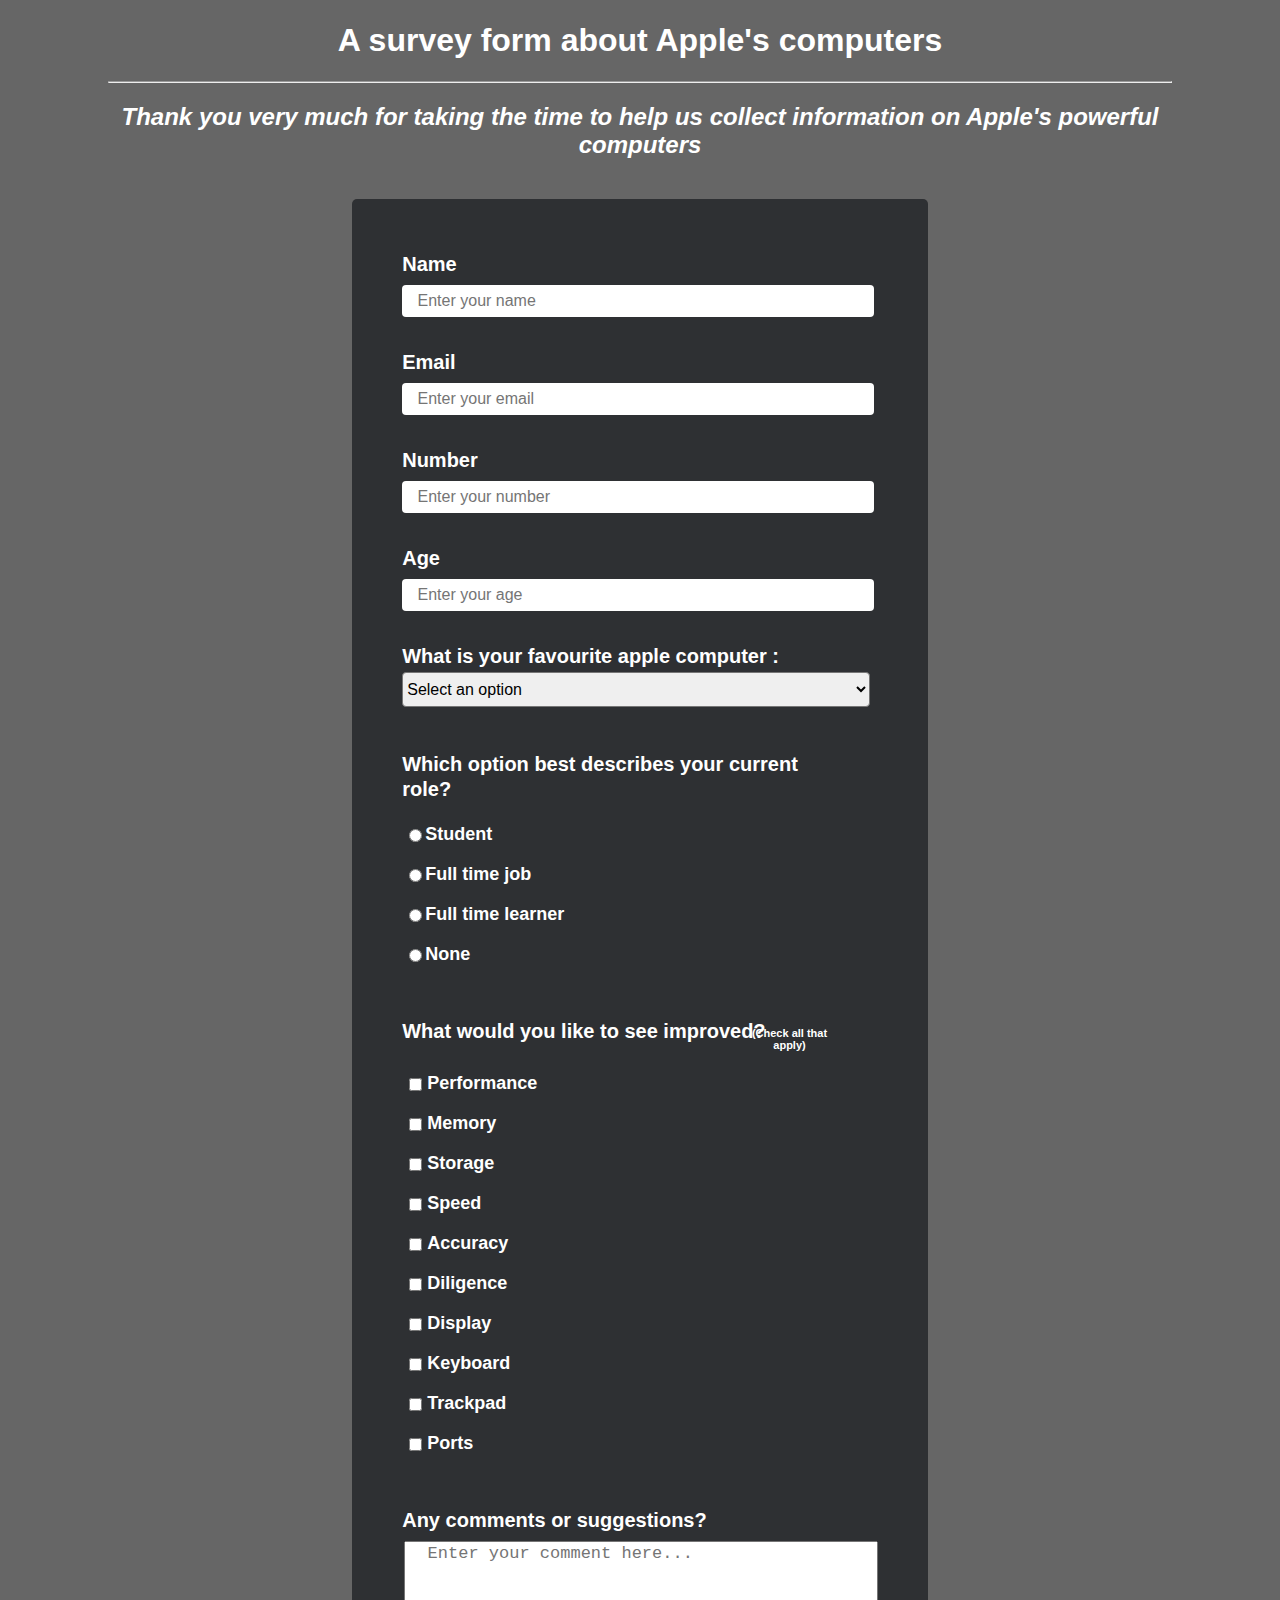
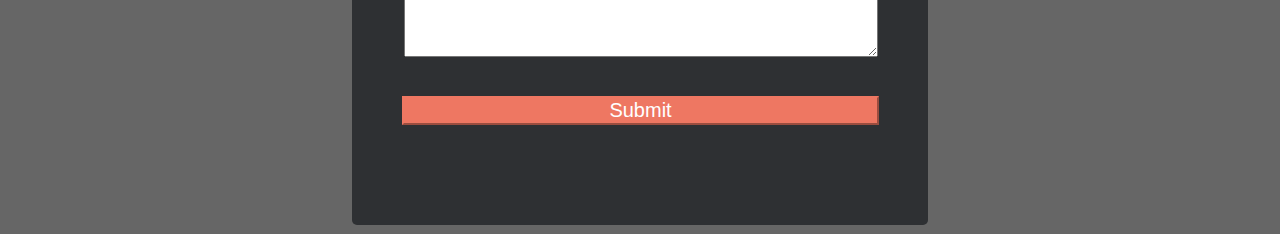
==== index.html @ fa381732 "change the name of the html file" ====
<!DOCTYPE html>
<html>

<head>
    <meta charset="utf-8">
    <title>A survey form about Apple's computers</title>
    <link href="survey.css" rel="stylesheet">

</head>

<body id="main">
    <h1 id="title">A survey form about Apple's computers </h1>
    <hr>
    <h2 id="bc"><em>Thank you very much for taking the time to help us collect information on Apple's powerful computers </em></h2>

    <form id="survey-form">

        <p class="description" id="name-label"><strong>Name</strong></p>
        <input type="text" id="name" class="input-box" name: "enter your name" placeholder="   Enter your name" required>

        <p class="description" id="email-label"><strong>Email</strong></p><input type="email" class="input-box" id="email" placeholder="   Enter your email" min="example@gmail.com" required>

        <p class="description" id="number-label"><strong>Number</strong></p><input type="number" class="input-box" id="number" placeholder="   Enter your number">

        <p class="description" id="age-label"><strong>Age</strong></p><input type="number" class="input-box" id="age" placeholder="   Enter your age" min="5" max="99">

        <p class="description" for="notebooks"><strong>What is your favourite apple computer :</strong></p>

        <select name="apple computers" id="apple-computers" class="input-selection" placeholder="    Select an option">
  <option>Select an option</option>  
  <option value="MacBook Air">MacBook Air</option>
  <option value="MacBook Pro">MacBook Pro</option>
  <option value="Imac">iMac</option>
  <option value="Mac Pro">Mac Pro</option>
  <option value="Mac mini">Mac mini</option>  
</select>


        <p class="role"><strong>Which option best describes your current role?</strong></p>
        <div class="radio">
            <label for="Student"><input id="Student" type="radio" name="current role" value="Student">
     <strong>Student</strong></label><br>

            <label for="Full time learner"><input id="Full time learner" type="radio" name="current role" value="Full time job"><strong>Full time job</strong></label><br>

            <label for="three"><input id="three" type="radio" name="items" value="Full time learner"><strong>Full time learner</strong></label><br>

            <label for="none"><input id="none" type="radio" name="current role" value="none"><strong>None</strong></label><br>
        </div>

        <p class="description"><strong>What would you like to see improved?</p><p id="SM">(Check all that apply)</p>
   <div  class="checkbox">  
  <label for="Performance"><input id="Performance" type="checkbox" name="improvements" class="check-input" value="Performance"><strong>Performance</strong></label><br>
            <label for="Memory"><input id="Memory" type="checkbox" name="improvements"  class="check-input" value="Memory"><strong>Memory</strong></label><br>
            <label for="Storage"><input id="Storage" type="checkbox" name="improvements"  class="check-input" value="Storage"><strong>Storage</strong></label><br>
            <label for="Speed"><input id="Speed" type="checkbox" name="improvements" class="check-input" value="Speed"><strong>Speed</strong></label><br>
            <label for="Accuracy"><input id="Accuracy" type="checkbox" name="improvements"  class="check-input" value="Accuracy"><strong>Accuracy</strong></label><br>
            <label for="Diligence"><input id="Diligence" type="checkbox" name="improvements" class="check-input" value="Diligence"><strong>Diligence</strong></label><br>
            <label for="Display"><input id="Display" type="checkbox" name="improvements" value="three" class="check-input" value="Display"><strong>Display</strong></label><br>
            <label for="Keyboard"><input id="Keyboard" type="checkbox" name="improvements"  class="check-input" value="Keyboard"><strong>Keyboard</strong></label><br>
            <label for="Trackpad"><input id="Trackpad" type="checkbox" name="improvements"  class="check-input" value="Trackpad"><strong>Trackpad</strong></label><br>
            <label for="Ports"><input id="Ports" type="checkbox" name="improvements" class="check-input" value="Ports"><strong>Ports</strong></label><br>
            </div>

            <p class="description">Any comments or suggestions?</p>

            <textarea class="comment-section" name="comment" form="usrform" placeholder="  Enter your comment here..."></textarea>


            <input type="submit" value="Submit" id="submit">

    </form>
</body>

</html>
---- survey.css ----
html {
    margin: auto;
    background-color: #666666;
    text-align: center;
    color: white;
    padding: 1px 100px 1px 100px;
    font-family: helvetica;
}

#title {}

#survey-form {
    text-family: helvetica-bold;
    position: sticky;
    margin: auto;
    margin-top: 40px;
    height: auto;
    width: 40%;
    background-color: #2e3033;
    border: 0px solid #73AD21;
    border-color: black;
    border-radius: 5px;
    padding: 20px 100px 100px 50px;
}

.description {
    line-height: 5%;
    text-align: left;
    font-size: 20px;
    margin-top: 45px;
}

.role {
    line-height: 25px;
    text-align: left;
    font-size: 20px;
    margin-top: 45px;
}

.input-box {
    width: 110%;
    height: 30px;
    font-size: 16px;
    border: 0px;
    border-radius: 4px;
    margin-top: 0px;
}

.input-selection {
    width: 110%;
    height: 35px;
    font-size: 16px;
    border-radius: 4px;
    margin-top: -5px;
    margin-left: 0px;
}

.radio {
    display: flex;
    flex-direction: column;
    align-items: initial;
    margin-right: 20px;
    margin-top: 20px;
    padding: 2px;
    line-height: 20px;
}

label {
    font-weight: 20px;
    font-size: 18px;
    display: inline-flex;
}

.checkbox {
    display: flex;
    flex-direction: column;
    align-items: initial;
    margin-top: 20px;
    padding: 2px;
    line-height: 20px;
}

.check-input {
    width: 23px;
    height: 13px;
    padding: 0;
    margin: 0;
    vertical-align: bottom;
    position: relative;
    top: 5px;
    overflow: hidden;
}

#SM {
    font-size: 11px;
    margin-left: 349px;
    margin-top: -25px;
}

.comment-section {
    font-size: 17px;
    text-align: left;
    color: grey;
    width: 110%;
    height: 110px;
    margin-left: 2px;
}

#submit {
    border-color: #ee7762;
    background-color: #ee7762;
    color: white;
    font-size: 20px;
    margin-top: 35px;
    width: 112%;
    margin-buttom: 0px;
}
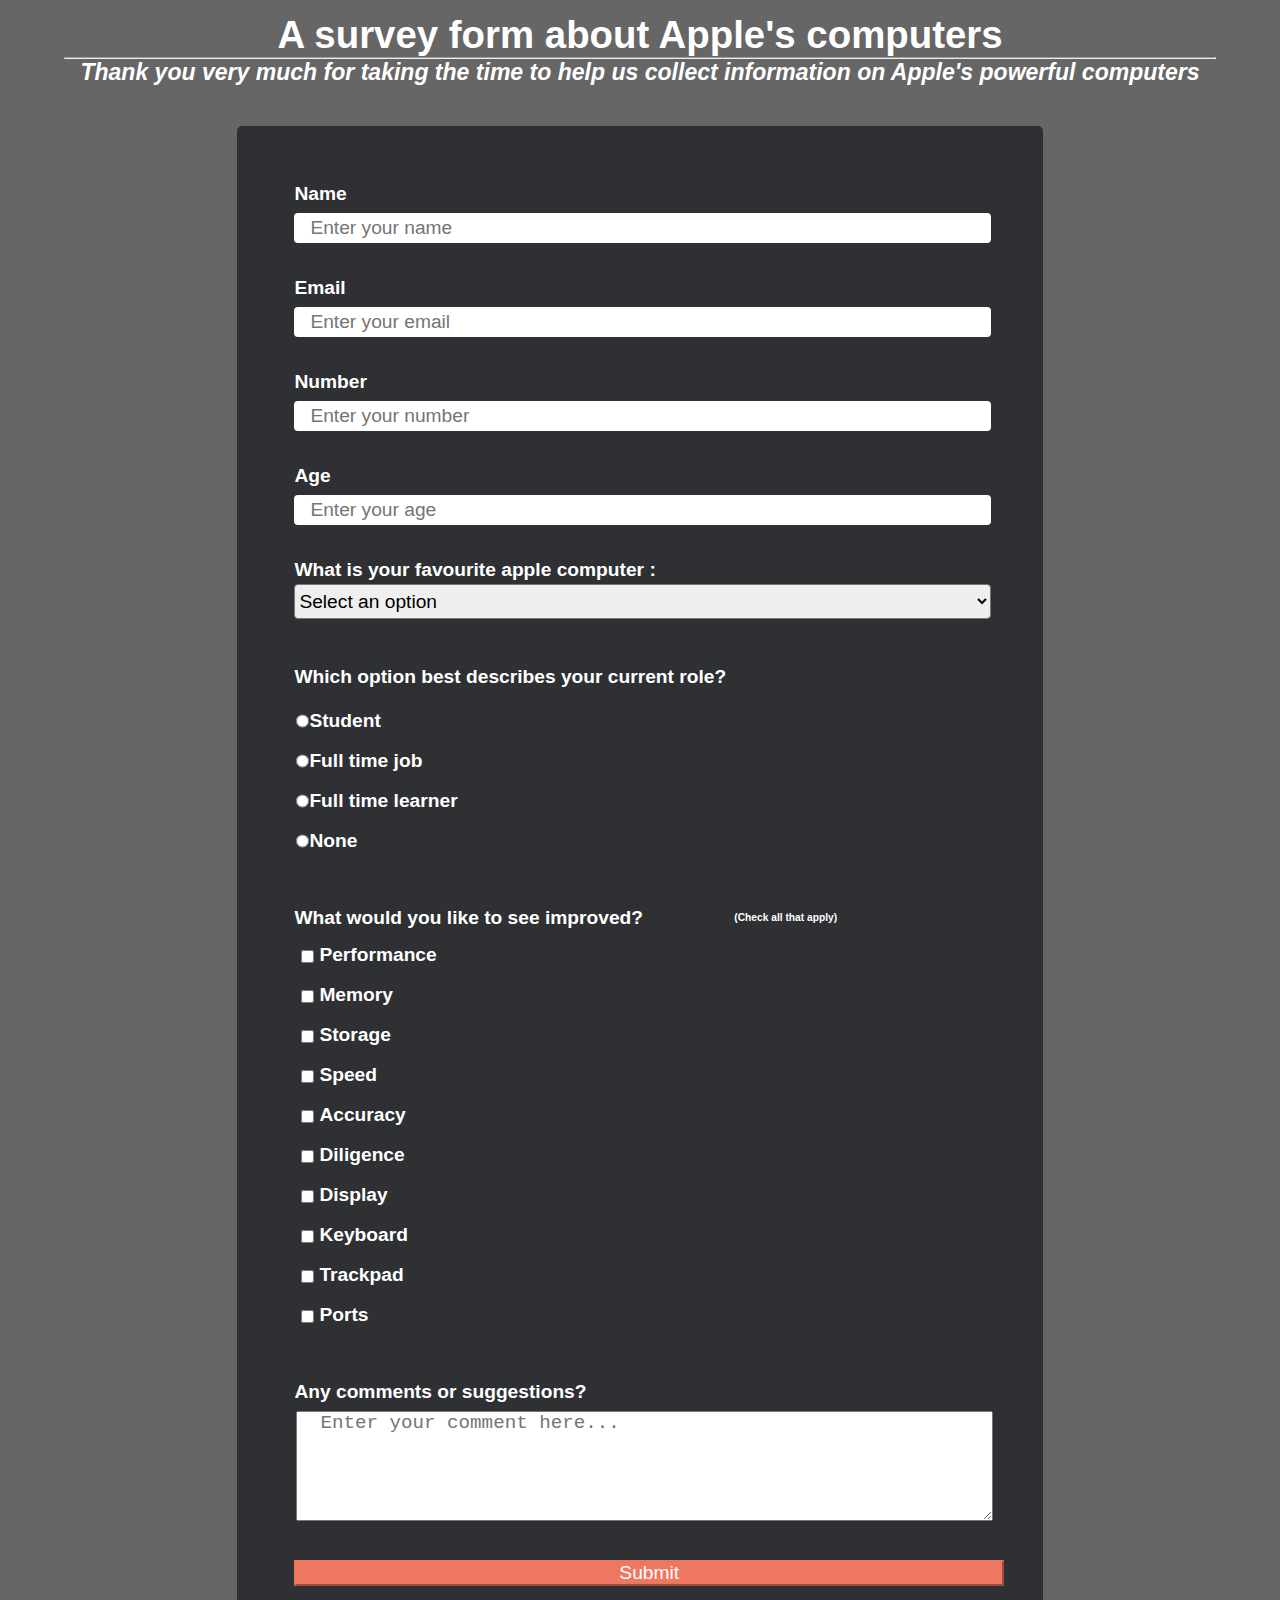
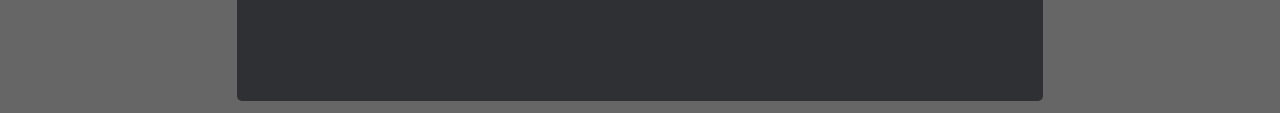
==== commit 096ebe51: "improved look" ====
--- a/index.html
+++ b/index.html
@@ -9,66 +9,75 @@
 </head>
 
 <body id="main">
-    <h1 id="title">A survey form about Apple's computers </h1>
+    <h1 id="title">A survey form about Apple's  computers </h1>
     <hr>
     <h2 id="bc"><em>Thank you very much for taking the time to help us collect information on Apple's powerful computers </em></h2>
-
+    
     <form id="survey-form">
-
-        <p class="description" id="name-label"><strong>Name</strong></p>
-        <input type="text" id="name" class="input-box" name: "enter your name" placeholder="   Enter your name" required>
-
-        <p class="description" id="email-label"><strong>Email</strong></p><input type="email" class="input-box" id="email" placeholder="   Enter your email" min="example@gmail.com" required>
-
-        <p class="description" id="number-label"><strong>Number</strong></p><input type="number" class="input-box" id="number" placeholder="   Enter your number">
-
-        <p class="description" id="age-label"><strong>Age</strong></p><input type="number" class="input-box" id="age" placeholder="   Enter your age" min="5" max="99">
-
-        <p class="description" for="notebooks"><strong>What is your favourite apple computer :</strong></p>
-
-        <select name="apple computers" id="apple-computers" class="input-selection" placeholder="    Select an option">
-  <option>Select an option</option>  
-  <option value="MacBook Air">MacBook Air</option>
-  <option value="MacBook Pro">MacBook Pro</option>
-  <option value="Imac">iMac</option>
-  <option value="Mac Pro">Mac Pro</option>
-  <option value="Mac mini">Mac mini</option>  
-</select>
-
-
-        <p class="role"><strong>Which option best describes your current role?</strong></p>
-        <div class="radio">
-            <label for="Student"><input id="Student" type="radio" name="current role" value="Student">
-     <strong>Student</strong></label><br>
-
-            <label for="Full time learner"><input id="Full time learner" type="radio" name="current role" value="Full time job"><strong>Full time job</strong></label><br>
-
-            <label for="three"><input id="three" type="radio" name="items" value="Full time learner"><strong>Full time learner</strong></label><br>
-
+     
+      <p class="description" id="name-label"><strong>Name</strong></p>
+      <br>
+       <input type="text" id="name" class="input-box" name:"enter your name" placeholder="   Enter your name" required>
+      
+      <p class="description" id="email-label"><strong>Email</strong></p>
+      <br>
+      <input type="email" class="input-box" id="email" placeholder="   Enter your email" min="example@gmail.com" required>
+      
+      <p class="description" id="number-label"><strong>Number</strong></p>
+      <br>
+      <input type="number" class="input-box" id="number" placeholder="   Enter your number">
+      
+       <p class="description" id="age-label"><strong>Age</strong></p>
+      <br>
+      <input type="number" class="input-box" id="age" placeholder="   Enter your age" min="5" max="99">
+      
+      <p class="description" for="notebooks"><strong>What is your favourite apple computer :</strong></p>
+    <br>
+    <select name="apple computers" id="apple-computers" class="input-selection">
+      <option>Select an option</option>  
+      <option value="MacBook Air">MacBook Air</option>
+      <option value="MacBook Pro">MacBook Pro</option>
+      <option value="Imac">iMac</option>
+      <option value="Mac Pro">Mac Pro</option>
+      <option value="Mac mini">Mac mini</option>  
+    </select>
+      
+        
+        <p class="role" ><strong>Which option best describes your current role?</strong></p>
+          <div class="radio">    
+        <label for="Student"><input id="Student" type="radio" name="current role" value="Student">
+         <strong>Student</strong></label><br>
+        
+        <label for="Full time learner"><input id="Full time learner" type="radio" name="current role" value="Full time job"><strong>Full time job</strong></label><br>
+        
+        <label for="three"><input id="three" type="radio" name="items" value="Full time learner"><strong>Full time learner</strong></label><br>
+            
             <label for="none"><input id="none" type="radio" name="current role" value="none"><strong>None</strong></label><br>
-        </div>
-
-        <p class="description"><strong>What would you like to see improved?</p><p id="SM">(Check all that apply)</p>
-   <div  class="checkbox">  
-  <label for="Performance"><input id="Performance" type="checkbox" name="improvements" class="check-input" value="Performance"><strong>Performance</strong></label><br>
-            <label for="Memory"><input id="Memory" type="checkbox" name="improvements"  class="check-input" value="Memory"><strong>Memory</strong></label><br>
-            <label for="Storage"><input id="Storage" type="checkbox" name="improvements"  class="check-input" value="Storage"><strong>Storage</strong></label><br>
-            <label for="Speed"><input id="Speed" type="checkbox" name="improvements" class="check-input" value="Speed"><strong>Speed</strong></label><br>
-            <label for="Accuracy"><input id="Accuracy" type="checkbox" name="improvements"  class="check-input" value="Accuracy"><strong>Accuracy</strong></label><br>
-            <label for="Diligence"><input id="Diligence" type="checkbox" name="improvements" class="check-input" value="Diligence"><strong>Diligence</strong></label><br>
-            <label for="Display"><input id="Display" type="checkbox" name="improvements" value="three" class="check-input" value="Display"><strong>Display</strong></label><br>
-            <label for="Keyboard"><input id="Keyboard" type="checkbox" name="improvements"  class="check-input" value="Keyboard"><strong>Keyboard</strong></label><br>
-            <label for="Trackpad"><input id="Trackpad" type="checkbox" name="improvements"  class="check-input" value="Trackpad"><strong>Trackpad</strong></label><br>
-            <label for="Ports"><input id="Ports" type="checkbox" name="improvements" class="check-input" value="Ports"><strong>Ports</strong></label><br>
-            </div>
-
-            <p class="description">Any comments or suggestions?</p>
-
-            <textarea class="comment-section" name="comment" form="usrform" placeholder="  Enter your comment here..."></textarea>
-
-
-            <input type="submit" value="Submit" id="submit">
-
+      </div>
+       
+       <p class="description"><strong>What would you like to see improved?</p>
+      <br>
+         <p id="SM">(Check all that apply)</p>
+       <div  class="checkbox">  
+      <label for="Performance"><input id="Performance" type="checkbox" name="improvements" class="check-input" value="Performance"><strong>Performance</strong></label><br>
+       <label for="Memory"><input id="Memory" type="checkbox" name="improvements"  class="check-input" value="Memory"><strong>Memory</strong></label><br>
+         <label for="Storage"><input id="Storage" type="checkbox" name="improvements"  class="check-input" value="Storage"><strong>Storage</strong></label><br>
+         <label for="Speed"><input id="Speed" type="checkbox" name="improvements" class="check-input" value="Speed"><strong>Speed</strong></label><br>
+         <label for="Accuracy"><input id="Accuracy" type="checkbox" name="improvements"  class="check-input" value="Accuracy"><strong>Accuracy</strong></label><br>
+         <label for="Diligence"><input id="Diligence" type="checkbox" name="improvements" class="check-input" value="Diligence"><strong>Diligence</strong></label><br>
+         <label for="Display"><input id="Display" type="checkbox" name="improvements" value="three" class="check-input" value="Display"><strong>Display</strong></label><br>
+         <label for="Keyboard"><input id="Keyboard" type="checkbox" name="improvements"  class="check-input" value="Keyboard"><strong>Keyboard</strong></label><br>
+         <label for="Trackpad"><input id="Trackpad" type="checkbox" name="improvements"  class="check-input" value="Trackpad"><strong>Trackpad</strong></label><br>
+         <label for="Ports"><input id="Ports" type="checkbox" name="improvements" class="check-input" value="Ports"><strong>Ports</strong></label><br>
+      </div>
+      
+      <p class="description">Any comments or suggestions?</p>
+      <br>
+      <textarea class="comment-section" name="comment" form="usrform" placeholder="  Enter your comment here..."></textarea>
+      
+      
+      <input type="submit" value="Submit" id="submit">
+    
     </form>
 </body>
 
--- a/survey.css
+++ b/survey.css
@@ -1,117 +1,131 @@
+* {
+    box-sizing: border-box;
+    margin: 0;
+    padding: 0;
+  }
+
 html {
-    margin: auto;
-    background-color: #666666;
-    text-align: center;
-    color: white;
-    padding: 1px 100px 1px 100px;
-    font-family: helvetica;
+margin: auto;
+background-color: #666666;
+text-align: center;
+color: white;
+padding: 1% 5% 1% 5%;
+font-family: helvetica;
 }
 
-#title {}
-
 #survey-form {
-    text-family: helvetica-bold;
-    position: sticky;
-    margin: auto;
-    margin-top: 40px;
-    height: auto;
-    width: 40%;
-    background-color: #2e3033;
-    border: 0px solid #73AD21;
-    border-color: black;
-    border-radius: 5px;
-    padding: 20px 100px 100px 50px;
+text-family: helvetica-bold;
+position: sticky;
+margin: auto;
+margin-top: 40px;
+height: auto;
+width: 70%;
+background-color: #2e3033;
+border: 0px solid #73AD21;
+border-color: black;
+border-radius: 5px;
+padding: 2% 10% 10% 5%;
 }
 
+h1 {
+font-size: 3vw;
+}
+
+h2 {
+font-size: 1.8vw;
+}
+
+
 .description {
-    line-height: 5%;
-    text-align: left;
-    font-size: 20px;
-    margin-top: 45px;
+line-height: 5%;
+text-align: left;
+font-size: 1.5vw;
+margin-top: 45px;
 }
 
 .role {
-    line-height: 25px;
-    text-align: left;
-    font-size: 20px;
-    margin-top: 45px;
+line-height: 25px;
+text-align: left;
+font-size: 1.5vw;
+margin-top: 45px;
 }
 
-.input-box {
-    width: 110%;
-    height: 30px;
-    font-size: 16px;
-    border: 0px;
-    border-radius: 4px;
-    margin-top: 0px;
+.input-box  {
+width: 110%;
+height: 30px;
+font-size: 1.5vw;
+  border:0px;
+border-radius: 4px;
+margin-top: 0px;  
+ }
+
+.input-selection {
+width: 110%;
+height: 35px;
+font-size: 1.5vw;
+border-radius: 4px;
+margin-top: -5px;
+ margin-left: 0px;
+   }
+
+.radio {
+display: flex;
+flex-direction: column;
+align-items: initial;
+margin-right: 20px;
+margin-top: 20px;
+padding: 2px;
+line-height: 20px;
 }
 
-.input-selection {
-    width: 110%;
-    height: 35px;
-    font-size: 16px;
-    border-radius: 4px;
-    margin-top: -5px;
-    margin-left: 0px;
-}
 
-.radio {
-    display: flex;
-    flex-direction: column;
-    align-items: initial;
-    margin-right: 20px;
-    margin-top: 20px;
-    padding: 2px;
-    line-height: 20px;
-}
-
-label {
-    font-weight: 20px;
-    font-size: 18px;
-    display: inline-flex;
+label {  
+font-weight: 20px;
+font-size: 1.5vw;
+display: inline-flex;
 }
 
 .checkbox {
-    display: flex;
-    flex-direction: column;
-    align-items: initial;
-    margin-top: 20px;
-    padding: 2px;
-    line-height: 20px;
+display: flex;
+flex-direction: column;
+align-items: initial;
+margin-top: 20px;
+padding: 2px;
+line-height: 20px;
 }
 
 .check-input {
-    width: 23px;
-    height: 13px;
-    padding: 0;
-    margin: 0;
-    vertical-align: bottom;
-    position: relative;
-    top: 5px;
-    overflow: hidden;
+width: 23px;
+height: 13px;
+padding: 0;
+margin:0;
+vertical-align: bottom;
+position: relative;
+top: 5px;
+overflow: hidden;  
 }
 
 #SM {
-    font-size: 11px;
-    margin-left: 349px;
-    margin-top: -25px;
+font-size: 0.8vw;
+margin-left: 349px;
+margin-top: -25px;  
 }
 
 .comment-section {
-    font-size: 17px;
-    text-align: left;
-    color: grey;
-    width: 110%;
-    height: 110px;
-    margin-left: 2px;
+font-size: 1.5vw;
+text-align: left;
+color: grey;
+width: 110%;
+height: 110px;
+margin-left: 2px;
 }
 
 #submit {
-    border-color: #ee7762;
-    background-color: #ee7762;
-    color: white;
-    font-size: 20px;
-    margin-top: 35px;
-    width: 112%;
-    margin-buttom: 0px;
+border-color: #ee7762;
+background-color: #ee7762;
+color: white;
+font-size: 1.5vw;
+margin-top: 35px; 
+width: 112%;
+margin-buttom: 0px;
 }